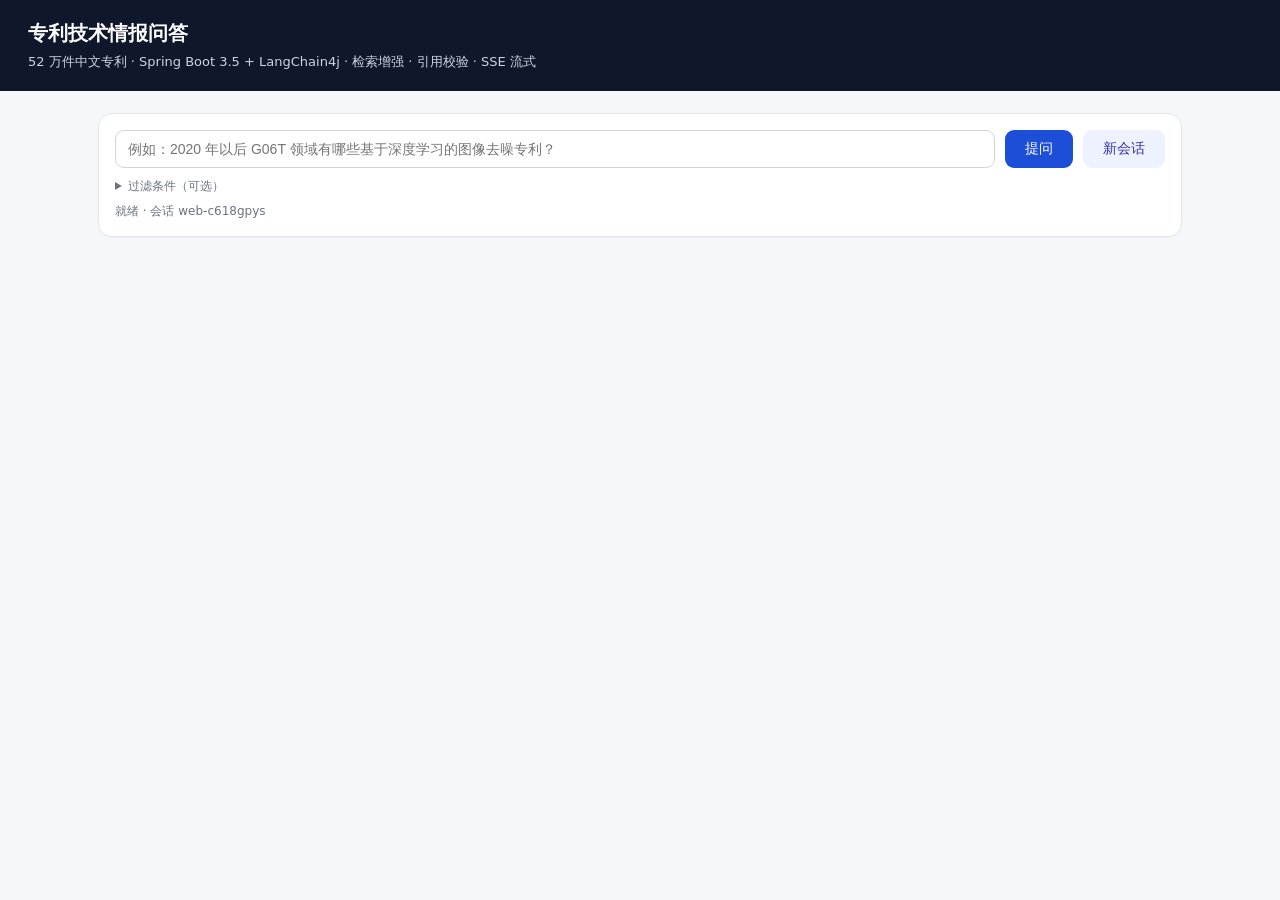
==== rag-app/src/main/resources/static/index.html @ 763563ee "feat: add Spring Boot + LangChain4j application layer" ====
<!DOCTYPE html>
<html lang="zh-CN">
<head>
<meta charset="utf-8">
<meta name="viewport" content="width=device-width, initial-scale=1">
<title>专利技术情报问答 · LangChain4j</title>
<style>
  :root { --bg:#f6f7fb; --card:#fff; --ink:#111827; --muted:#6b7280;
          --brand:#1d4ed8; --line:#e5e7eb; --ok:#047857; --bad:#b91c1c; }
  * { box-sizing: border-box; }
  body { margin:0; background:var(--bg); color:var(--ink);
         font-family:"Microsoft YaHei UI","PingFang SC",system-ui,sans-serif; }
  header { background:#0f172a; color:#fff; padding:20px 28px; }
  header h1 { margin:0; font-size:20px; }
  header p { margin:6px 0 0; color:#cbd5e1; font-size:13px; }
  main { max-width:1120px; margin:22px auto 60px; padding:0 18px; }
  .panel { background:var(--card); border:1px solid var(--line); border-radius:14px;
           padding:16px; margin-bottom:16px; box-shadow:0 1px 2px rgba(0,0,0,.03); }
  .row { display:flex; gap:10px; flex-wrap:wrap; }
  input, select { padding:10px 12px; border:1px solid #d1d5db; border-radius:9px; font-size:14px; }
  input#q { flex:1 1 420px; }
  button { padding:10px 20px; border:0; border-radius:9px; background:var(--brand);
           color:#fff; font-size:14px; cursor:pointer; }
  button:disabled { background:#93c5fd; cursor:default; }
  button.ghost { background:#eef2ff; color:#3730a3; }
  .filters { display:flex; gap:8px; flex-wrap:wrap; margin-top:10px; }
  .filters label { font-size:12px; color:var(--muted); display:flex; flex-direction:column; gap:4px; }
  .filters input, .filters select { padding:7px 9px; font-size:13px; }
  .meta { color:var(--muted); font-size:12px; margin-top:8px; }
  .answer { white-space:pre-wrap; line-height:1.75; font-size:15px; }
  .cite { color:var(--brand); font-weight:600; }
  .badges { display:flex; gap:8px; flex-wrap:wrap; margin:10px 0; }
  .badge { font-size:12px; padding:3px 9px; border-radius:999px; background:#eef2ff; color:#3730a3; }
  .badge.ok { background:#ecfdf5; color:var(--ok); }
  .badge.bad { background:#fef2f2; color:var(--bad); }
  .sources { display:grid; grid-template-columns:repeat(auto-fill,minmax(320px,1fr)); gap:10px; }
  .source { border:1px solid var(--line); border-radius:10px; padding:10px 12px; background:#fcfcfd; }
  .source h4 { margin:0 0 6px; font-size:14px; line-height:1.4; }
  .source .kv { color:var(--muted); font-size:12px; }
  .source p { margin:8px 0 0; font-size:12px; color:#374151; line-height:1.6; }
  .claims { display:flex; flex-direction:column; gap:8px; }
  .claim { border-left:3px solid var(--line); padding:8px 12px; background:#fcfcfd; }
  .claim.ok { border-left-color:var(--ok); }
  .claim.bad { border-left-color:var(--bad); }
  .claim .txt { font-size:13px; line-height:1.6; }
  .claim .why { color:var(--muted); font-size:12px; margin-top:4px; }
  h2 { font-size:15px; margin:0 0 10px; }
  .hidden { display:none; }
</style>
</head>
<body>
<header>
  <h1>专利技术情报问答</h1>
  <p>52 万件中文专利 · Spring Boot 3.5 + LangChain4j · 检索增强 · 引用校验 · SSE 流式</p>
</header>

<main>
  <div class="panel">
    <div class="row">
      <input id="q" placeholder="例如：2020 年以后 G06T 领域有哪些基于深度学习的图像去噪专利？" autocomplete="off">
      <button id="ask">提问</button>
      <button id="reset" class="ghost">新会话</button>
    </div>
    <details style="margin-top:10px">
      <summary class="meta" style="cursor:pointer">过滤条件（可选）</summary>
      <div class="filters">
        <label>IPC 部类
          <select id="ipc"><option value="">全部</option>
            <option>A</option><option>B</option><option>C</option><option>D</option>
            <option>E</option><option>F</option><option>G</option><option>H</option>
          </select>
        </label>
        <label>年份从 <input id="yearFrom" type="number" min="2015" max="2024" style="width:90px"></label>
        <label>年份到 <input id="yearTo" type="number" min="2015" max="2024" style="width:90px"></label>
        <label>专利类型
          <select id="ptype"><option value="">全部</option>
            <option>发明申请</option><option>发明授权</option><option>实用新型</option>
          </select>
        </label>
        <label>城市 <input id="city" placeholder="如 深圳" style="width:110px"></label>
      </div>
    </details>
    <div class="meta" id="status">就绪 · 会话 <span id="session"></span></div>
  </div>

  <div class="panel hidden" id="result">
    <h2>答案</h2>
    <div class="badges" id="badges"></div>
    <div class="answer" id="answer"></div>
    <div class="meta" id="timing"></div>
    <h2 style="margin-top:18px">引用专利</h2>
    <div class="sources" id="sources"></div>
    <h2 style="margin-top:18px">逐句支撑校验</h2>
    <div class="claims" id="claims"></div>
  </div>

  <div class="panel hidden" id="error"><h2 style="color:var(--bad)">出错了</h2><div class="answer" id="errorText"></div></div>
</main>

<script>
const $ = (id) => document.getElementById(id);
const esc = (s) => String(s == null ? "" : s).replace(/[&<>"']/g, c => (
  {"&":"&amp;","<":"&lt;",">":"&gt;","\"":"&quot;","'":"&#39;"}[c]));
let sessionId = "web-" + Math.random().toString(36).slice(2, 10);
let es = null;

$("session").textContent = sessionId;

function params() {
  const p = new URLSearchParams({ q: $("q").value.trim(), sessionId });
  const map = { ipc: "ipcSection", yearFrom: "yearFrom", yearTo: "yearTo",
                ptype: "patentType", city: "city" };
  for (const [id, key] of Object.entries(map)) {
    const v = $(id).value.trim();
    if (v) p.set(key, v);
  }
  return p;
}

function renderSources(hits) {
  $("sources").innerHTML = (hits || []).map(s => `
    <div class="source">
      <h4>[${s.rank}] ${esc(s.title)}</h4>
      <div class="kv">${esc(s.doc_id)} · ${esc(s.ipc_main || "IPC 缺失")} · ${s.year} · ${esc(s.patent_type)} · ${esc(s.city || "")}</div>
      <div class="kv">rerank 分数 ${s.score}</div>
      <p>${esc((s.abstract || "").slice(0, 220))}${(s.abstract || "").length > 220 ? "…" : ""}</p>
    </div>`).join("");
}

function renderClaims(claims) {
  if (!claims || !claims.length) {
    $("claims").innerHTML = '<div class="meta">没有可校验的带引用结论。</div>';
    return;
  }
  $("claims").innerHTML = claims.map(c => `
    <div class="claim ${c.supported ? "ok" : "bad"}">
      <div class="txt">${esc(c.sentence)}</div>
      <div class="why">${c.supported ? "有摘要支撑" : "未找到明确支撑"} · 引用 ${(c.refs || []).map(r => "[" + r + "]").join(" ")} · ${esc(c.verified_by || "")} ${c.reason ? "· " + esc(c.reason) : ""}</div>
    </div>`).join("");
}

function ask() {
  const q = $("q").value.trim();
  if (!q) return;
  if (es) es.close();
  $("ask").disabled = true;
  $("status").textContent = "检索并生成中…";
  $("result").classList.remove("hidden");
  $("error").classList.add("hidden");
  $("answer").textContent = "";
  $("sources").innerHTML = "";
  $("claims").innerHTML = "";
  $("badges").innerHTML = "";
  $("timing").textContent = "";

  let acc = "";
  es = new EventSource("/api/chat?" + params().toString());
  es.addEventListener("sources", e => {
    try { renderSources(JSON.parse(e.data)); } catch (_) {}
  });
  es.addEventListener("token", e => {
    acc += e.data;
    $("answer").innerHTML = esc(acc).replace(/\[(\d+)\]/g, '<span class="cite">[$1]</span>').replace(/\n/g, "<br>");
  });
  es.addEventListener("verify", e => {
    try {
      const v = JSON.parse(e.data);
      const f = v.faithfulness;
      $("badges").innerHTML =
        (f != null && f >= 0 ? `<span class="badge ${f >= 0.8 ? "ok" : "bad"}">忠实度 ${(f * 100).toFixed(0)}%</span>` : '<span class="badge">未做支撑校验</span>') +
        `<span class="badge">${(v.claims || []).length} 条结论</span>`;
      renderClaims(v.claims || []);
    } catch (_) {}
  });
  es.addEventListener("done", e => {
    try {
      const d = JSON.parse(e.data);
      $("timing").textContent = `检索 ${d.retrievalMs} ms · 总计 ${d.elapsedMs} ms · trace ${d.traceId}`;
    } catch (_) {}
    es.close();
    $("ask").disabled = false;
    $("status").textContent = "完成";
  });
  es.addEventListener("error", e => {
    if (e.data) {
      $("error").classList.remove("hidden");
      $("errorText").textContent = e.data;
    }
    es.close();
    $("ask").disabled = false;
    $("status").textContent = "失败";
  });
}

$("ask").addEventListener("click", ask);
$("q").addEventListener("keydown", e => { if (e.key === "Enter") ask(); });
$("reset").addEventListener("click", () => {
  if (es) es.close();
  sessionId = "web-" + Math.random().toString(36).slice(2, 10);
  $("session").textContent = sessionId;
  $("answer").textContent = "";
  $("sources").innerHTML = "";
  $("claims").innerHTML = "";
  $("badges").innerHTML = "";
  $("result").classList.add("hidden");
  $("status").textContent = "新会话";
});
</script>
</body>
</html>
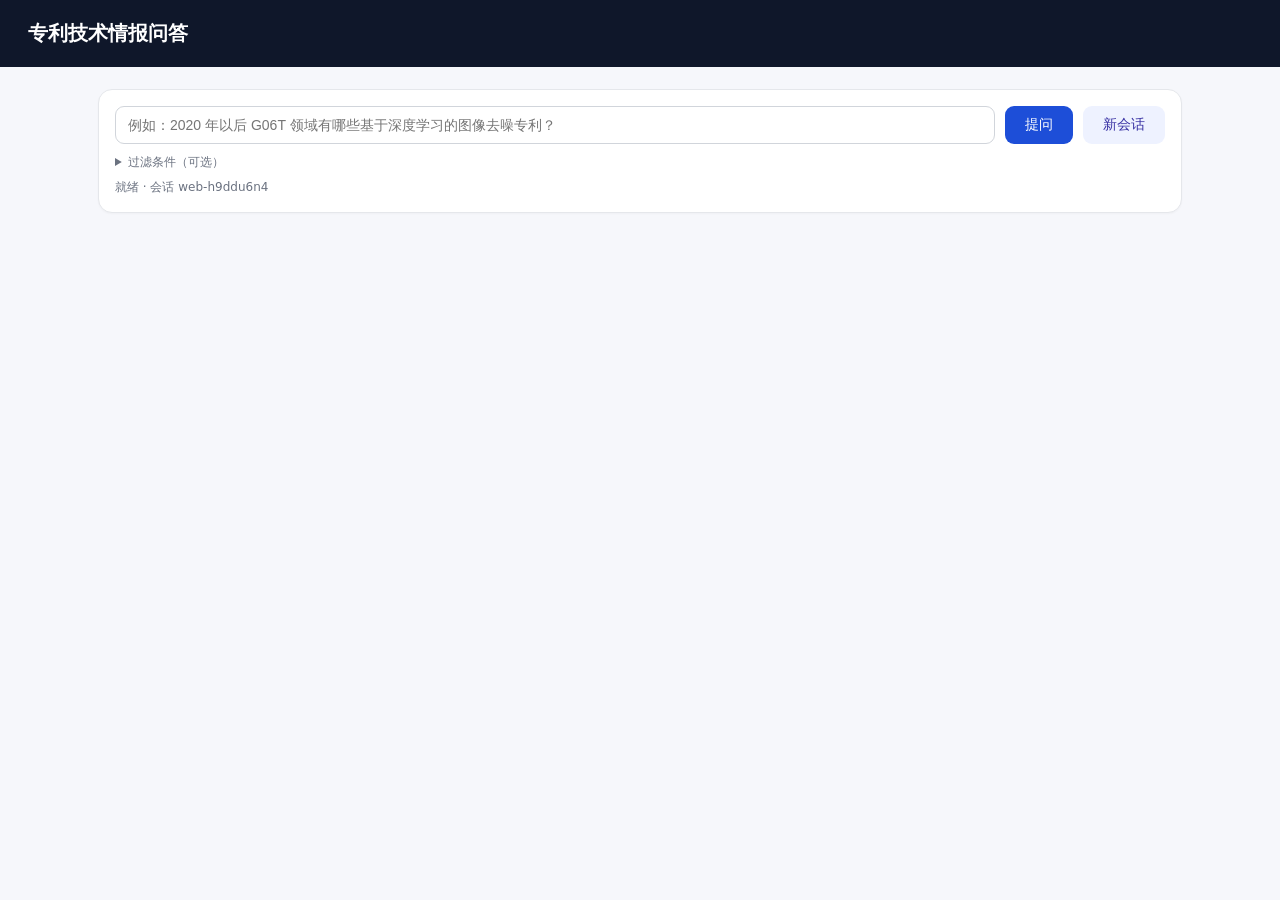
==== commit 7636318c: "ui: remove header subtitle" ====
--- a/rag-app/src/main/resources/static/index.html
+++ b/rag-app/src/main/resources/static/index.html
@@ -51,7 +51,6 @@
 <body>
 <header>
   <h1>专利技术情报问答</h1>
-  <p>52 万件中文专利 · Spring Boot 3.5 + LangChain4j · 检索增强 · 引用校验 · SSE 流式</p>
 </header>
 
 <main>
